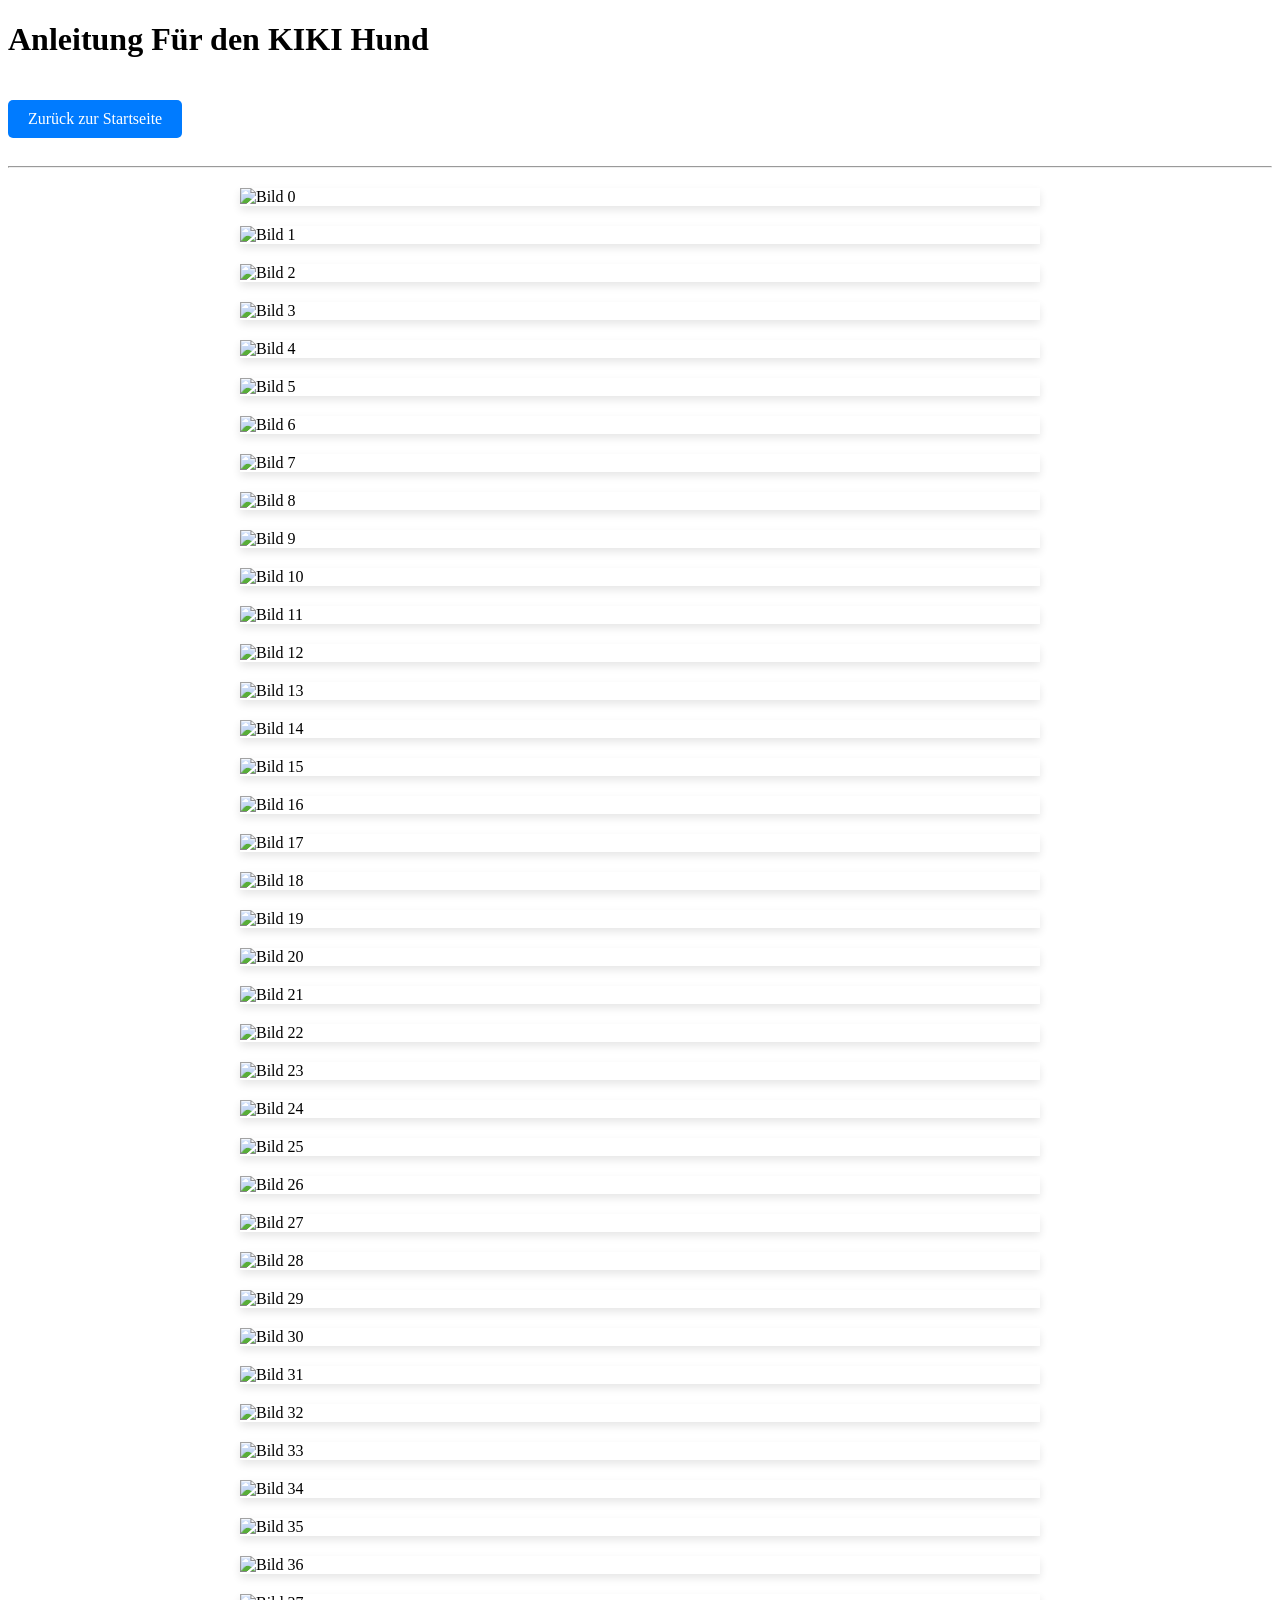
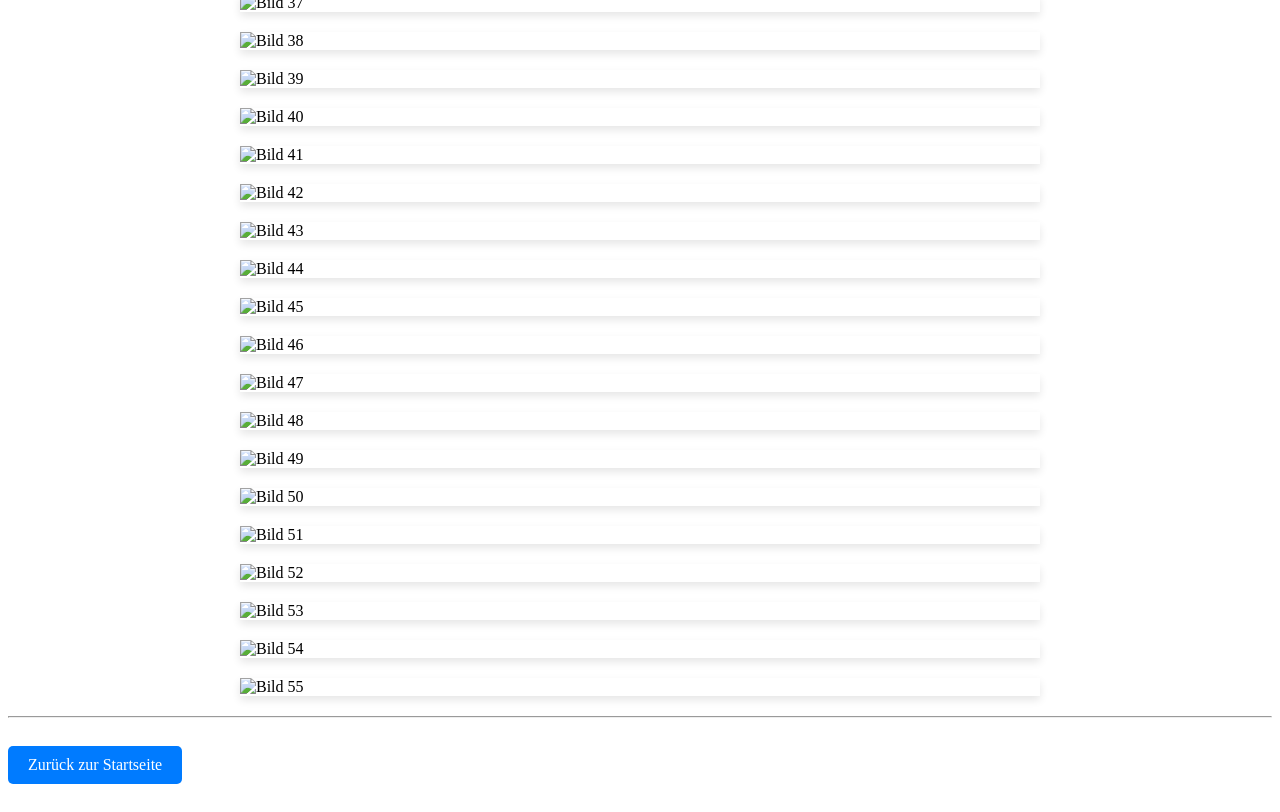
==== web.html @ b8572a60 "Add files via upload" ====
<!DOCTYPE html>
<html>
<head>
    <meta charset="UTF-8">
    <title>Bildergalerie kiki (0.jpg bis 55.jpg)</title>
    <style>
        .gallery img {
            width: 100%;       
            max-width: 800px;  
            height: auto;      
            display: block;    
            margin: 20px auto; 
            box-shadow: 0 4px 8px rgba(0,0,0,0.1); 
        }
        .back-button {
            display: inline-block;
            padding: 10px 20px;
            font-size: 16px;
            color: white;
            background-color: #007BFF;
            text-decoration: none;
            border-radius: 5px; 
            border: none;
            cursor: pointer;
            margin: 20px 0; /* Abstand */
        }
        .back-button:hover {
            background-color: #0056b3;
        }
    </style>
</head>
<body>

    <h1>Anleitung Für den KIKI Hund</h1>
    
    <!-- Button am ANFANG -->
    <a href="Roberta.html" class="back-button">Zurück zur Startseite</a>

    <hr>
    
    <div class="gallery">
        <img src="kiki/0.jpg" alt="Bild 0">
        <img src="kiki/1.jpg" alt="Bild 1">
        <img src="kiki/2.jpg" alt="Bild 2">
        <img src="kiki/3.jpg" alt="Bild 3">
        <img src="kiki/4.jpg" alt="Bild 4">
        <img src="kiki/5.jpg" alt="Bild 5">
        <img src="kiki/6.jpg" alt="Bild 6">
        <img src="kiki/7.jpg" alt="Bild 7">
        <img src="kiki/8.jpg" alt="Bild 8">
        <img src="kiki/9.jpg" alt="Bild 9">
        <img src="kiki/10.jpg" alt="Bild 10">
        <img src="kiki/11.jpg" alt="Bild 11">
        <img src="kiki/12.jpg" alt="Bild 12">
        <img src="kiki/13.jpg" alt="Bild 13">
        <img src="kiki/14.jpg" alt="Bild 14">
        <img src="kiki/15.jpg" alt="Bild 15">
        <img src="kiki/16.jpg" alt="Bild 16">
        <img src="kiki/17.jpg" alt="Bild 17">
        <img src="kiki/18.jpg" alt="Bild 18">
        <img src="kiki/19.jpg" alt="Bild 19">
        <img src="kiki/20.jpg" alt="Bild 20">
        <img src="kiki/21.jpg" alt="Bild 21">
        <img src="kiki/22.jpg" alt="Bild 22">
        <img src="kiki/23.jpg" alt="Bild 23">
        <img src="kiki/24.jpg" alt="Bild 24">
        <img src="kiki/25.jpg" alt="Bild 25">
        <img src="kiki/26.jpg" alt="Bild 26">
        <img src="kiki/27.jpg" alt="Bild 27">
        <img src="kiki/28.jpg" alt="Bild 28">
        <img src="kiki/29.jpg" alt="Bild 29">
        <img src="kiki/30.jpg" alt="Bild 30">
        <img src="kiki/31.jpg" alt="Bild 31">
        <img src="kiki/32.jpg" alt="Bild 32">
        <img src="kiki/33.jpg" alt="Bild 33">
        <img src="kiki/34.jpg" alt="Bild 34">
        <img src="kiki/35.jpg" alt="Bild 35">
        <img src="kiki/36.jpg" alt="Bild 36">
        <img src="kiki/37.jpg" alt="Bild 37">
        <img src="kiki/38.jpg" alt="Bild 38">
        <img src="kiki/39.jpg" alt="Bild 39">
        <img src="kiki/40.jpg" alt="Bild 40">
        <img src="kiki/41.jpg" alt="Bild 41">
        <img src="kiki/42.jpg" alt="Bild 42">
        <img src="kiki/43.jpg" alt="Bild 43">
        <img src="kiki/44.jpg" alt="Bild 44">
        <img src="kiki/45.jpg" alt="Bild 45">
        <img src="kiki/46.jpg" alt="Bild 46">
        <img src="kiki/47.jpg" alt="Bild 47">
        <img src="kiki/48.jpg" alt="Bild 48">
        <img src="kiki/49.jpg" alt="Bild 49">
        <img src="kiki/50.jpg" alt="Bild 50">
        <img src="kiki/51.jpg" alt="Bild 51">
        <img src="kiki/52.jpg" alt="Bild 52">
        <img src="kiki/53.jpg" alt="Bild 53">
        <img src="kiki/54.jpg" alt="Bild 54">
        <img src="kiki/55.jpg" alt="Bild 55">
    </div>
    
    <hr>

    <!-- Button am ENDE -->
    <a href="Roberta.html" class="back-button">Zurück zur Startseite</a>

</body>
</html>
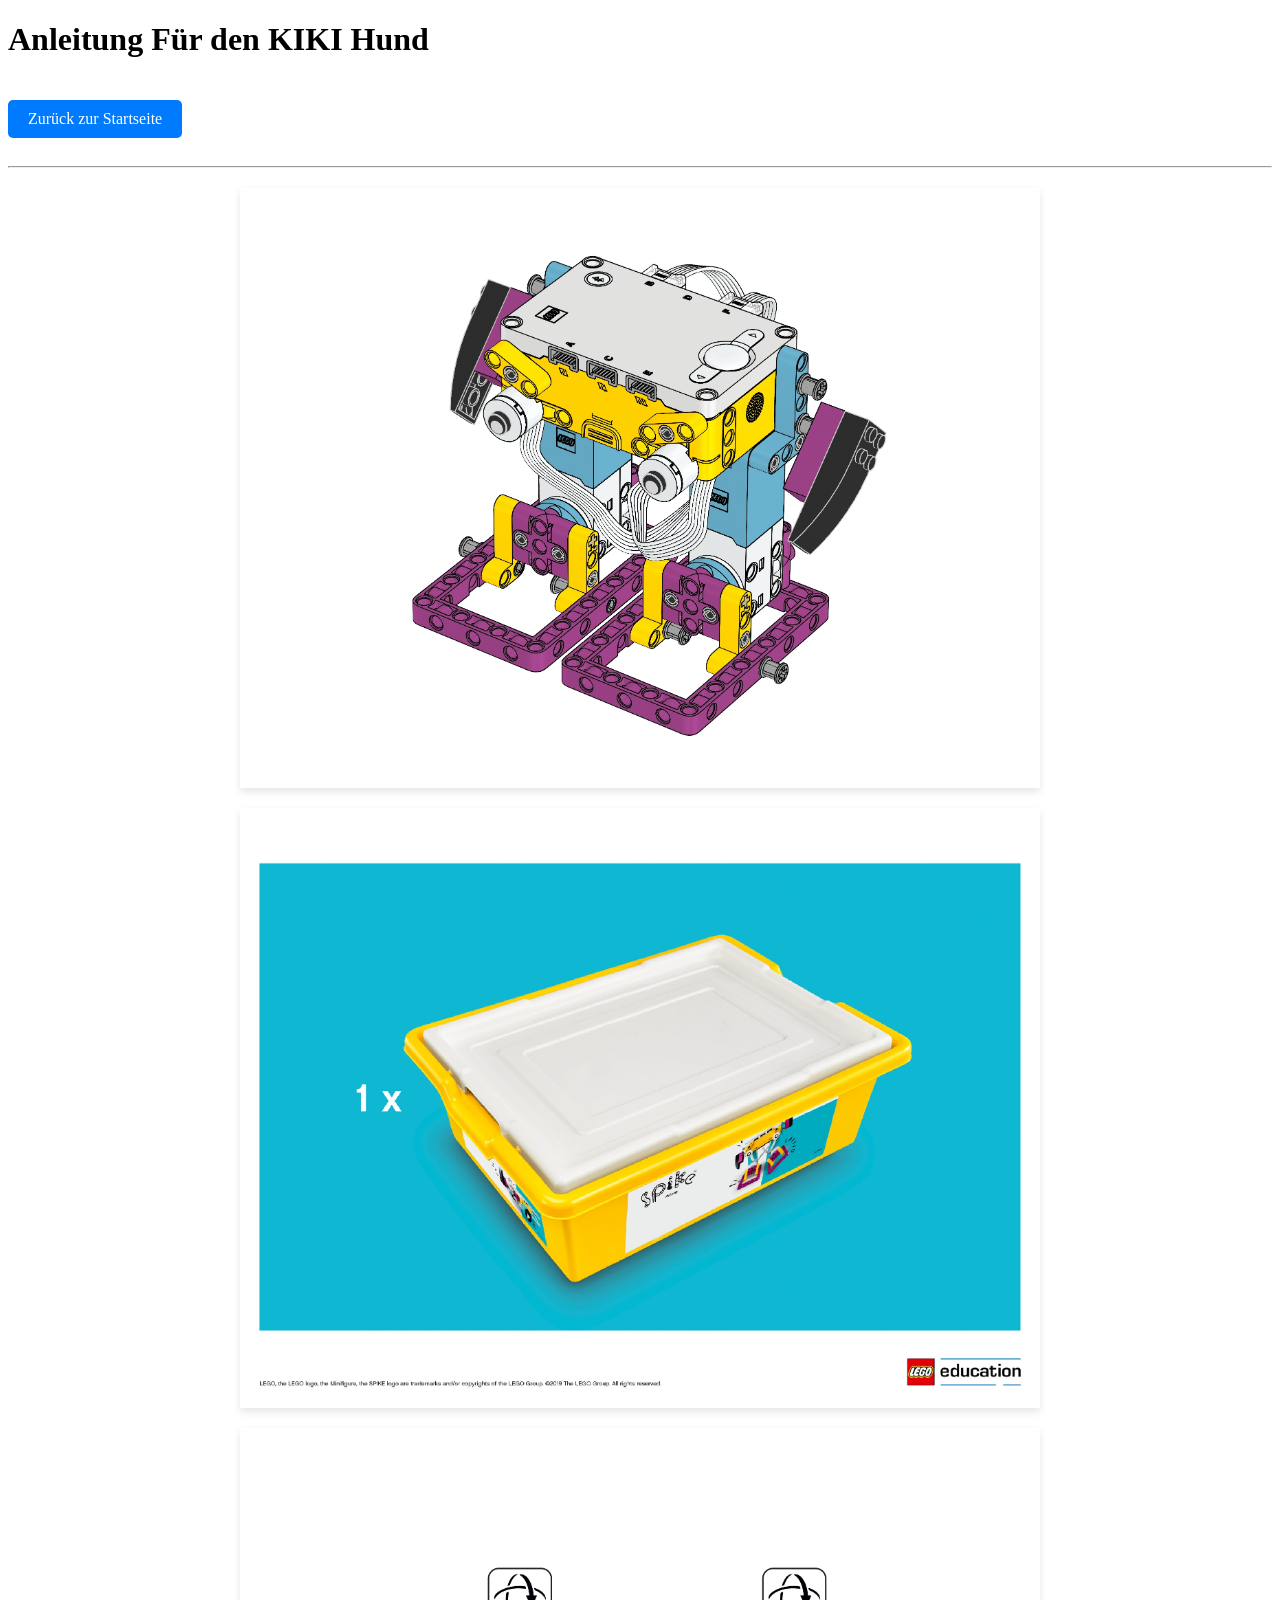
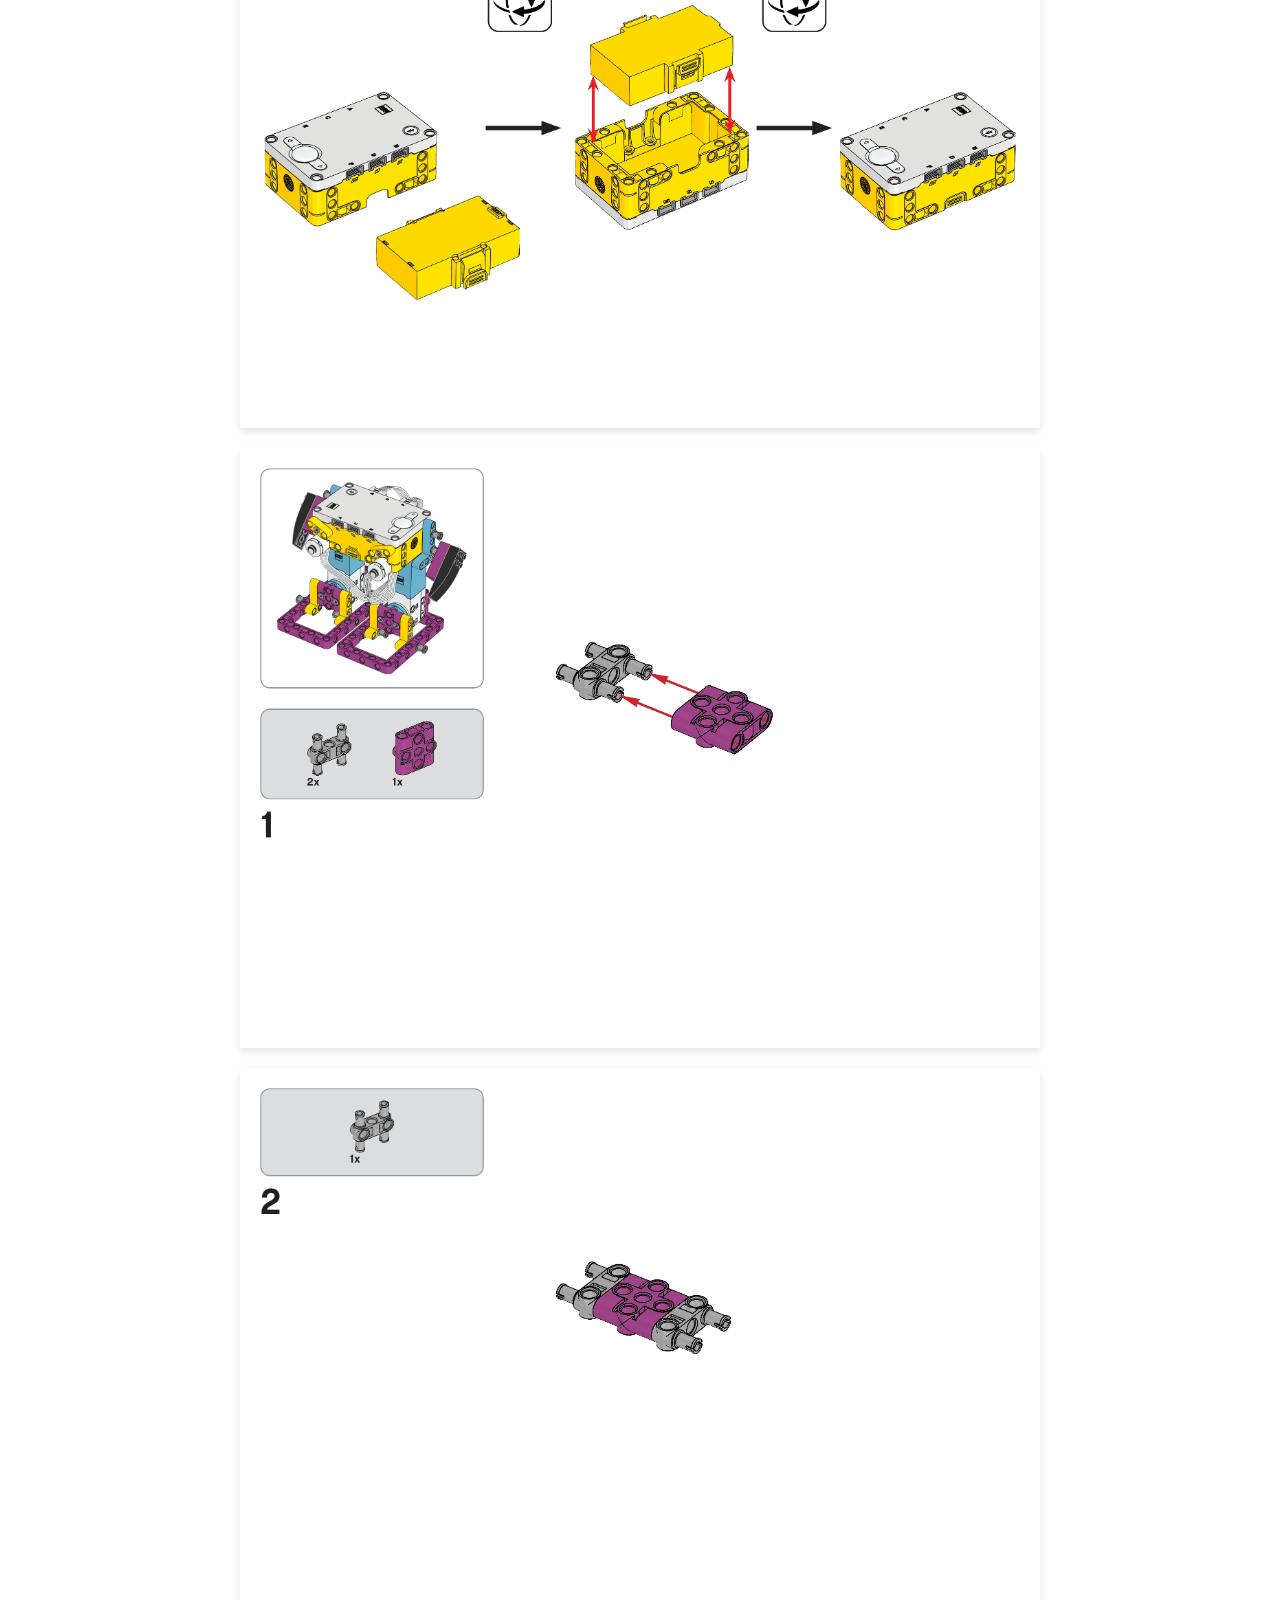
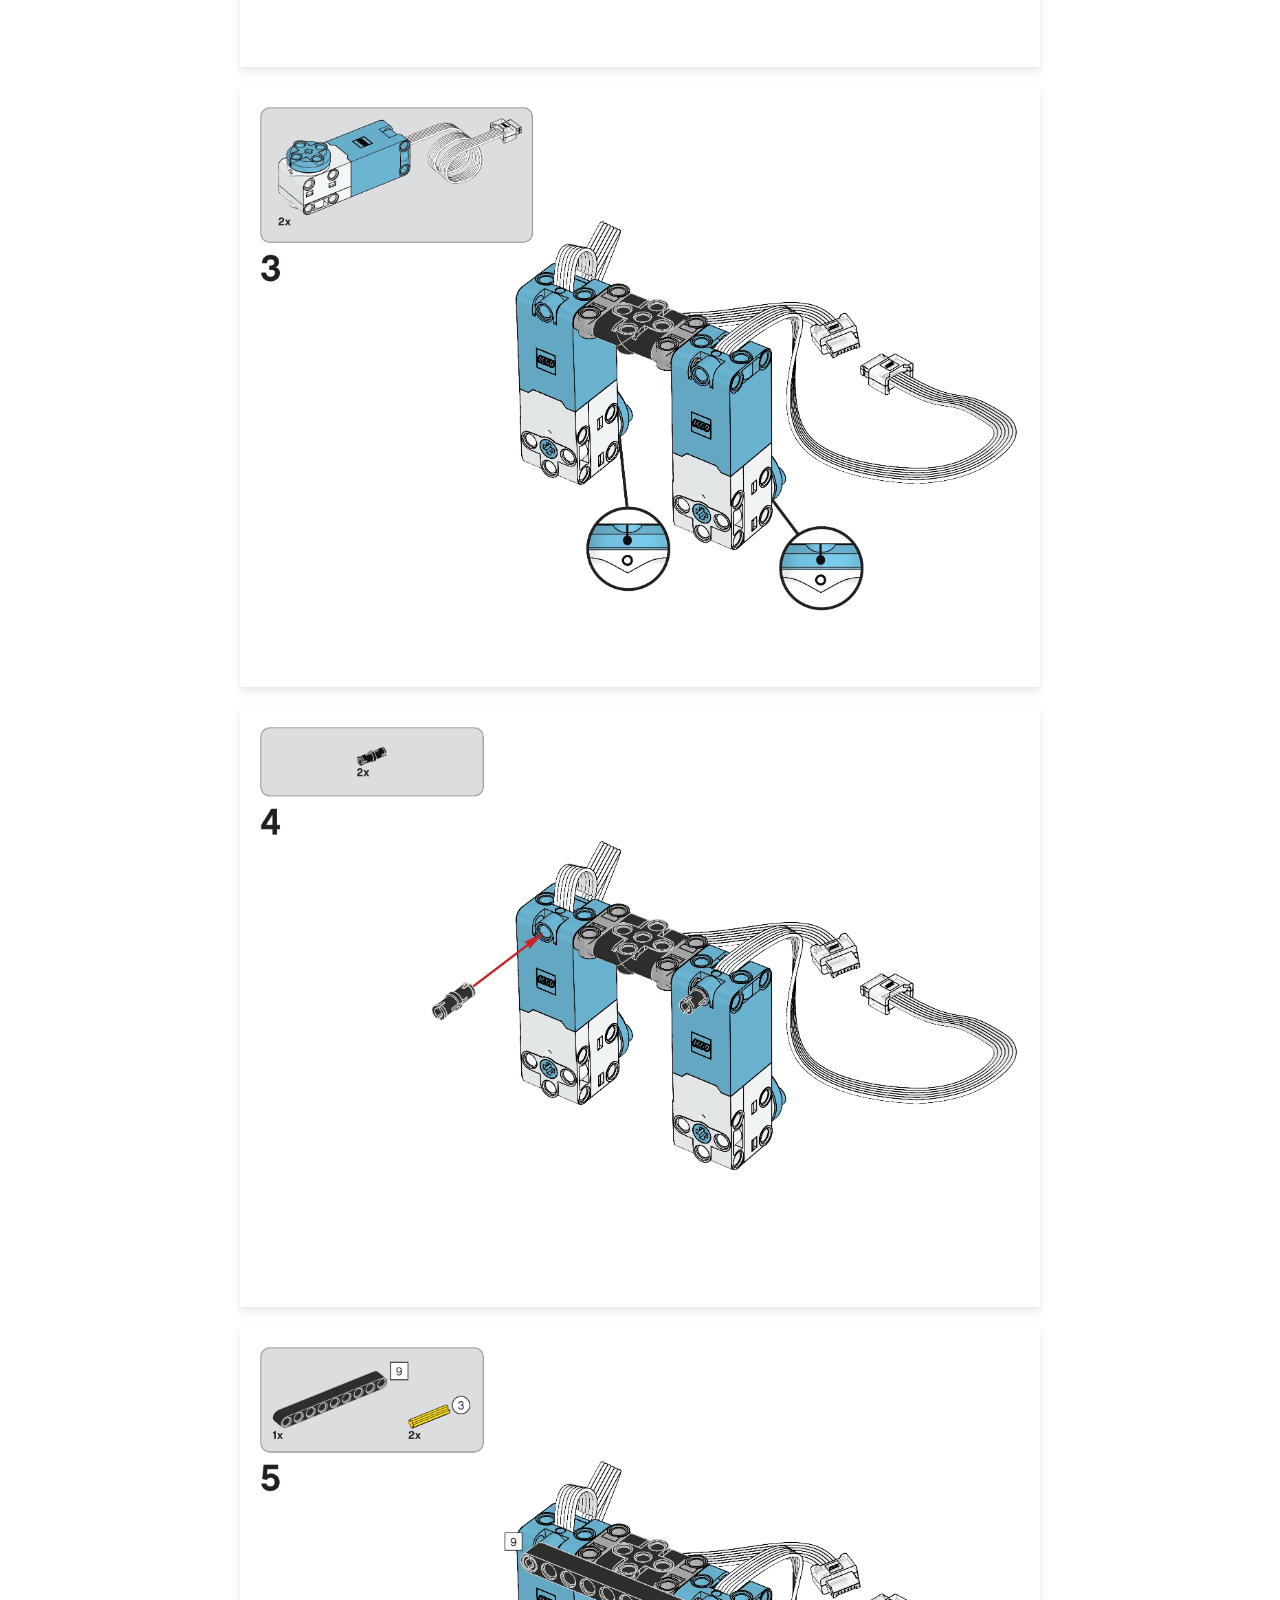
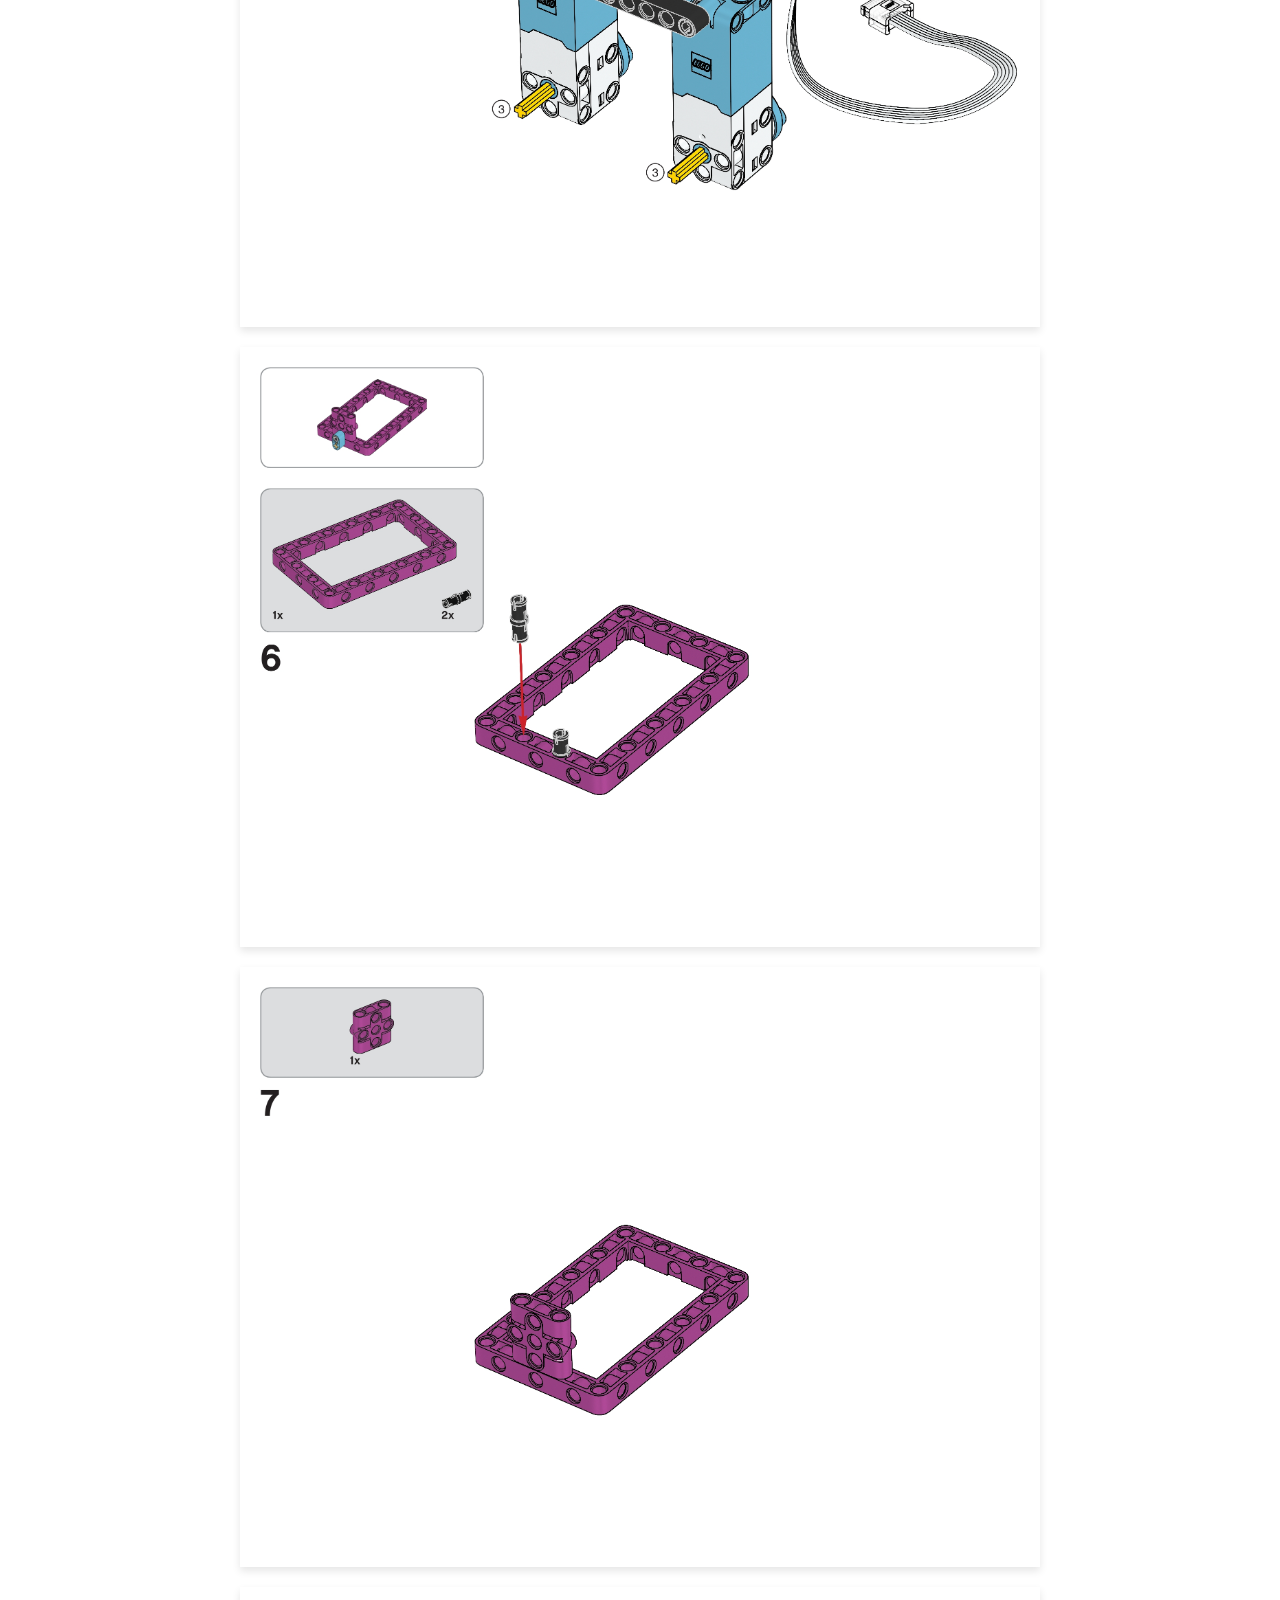
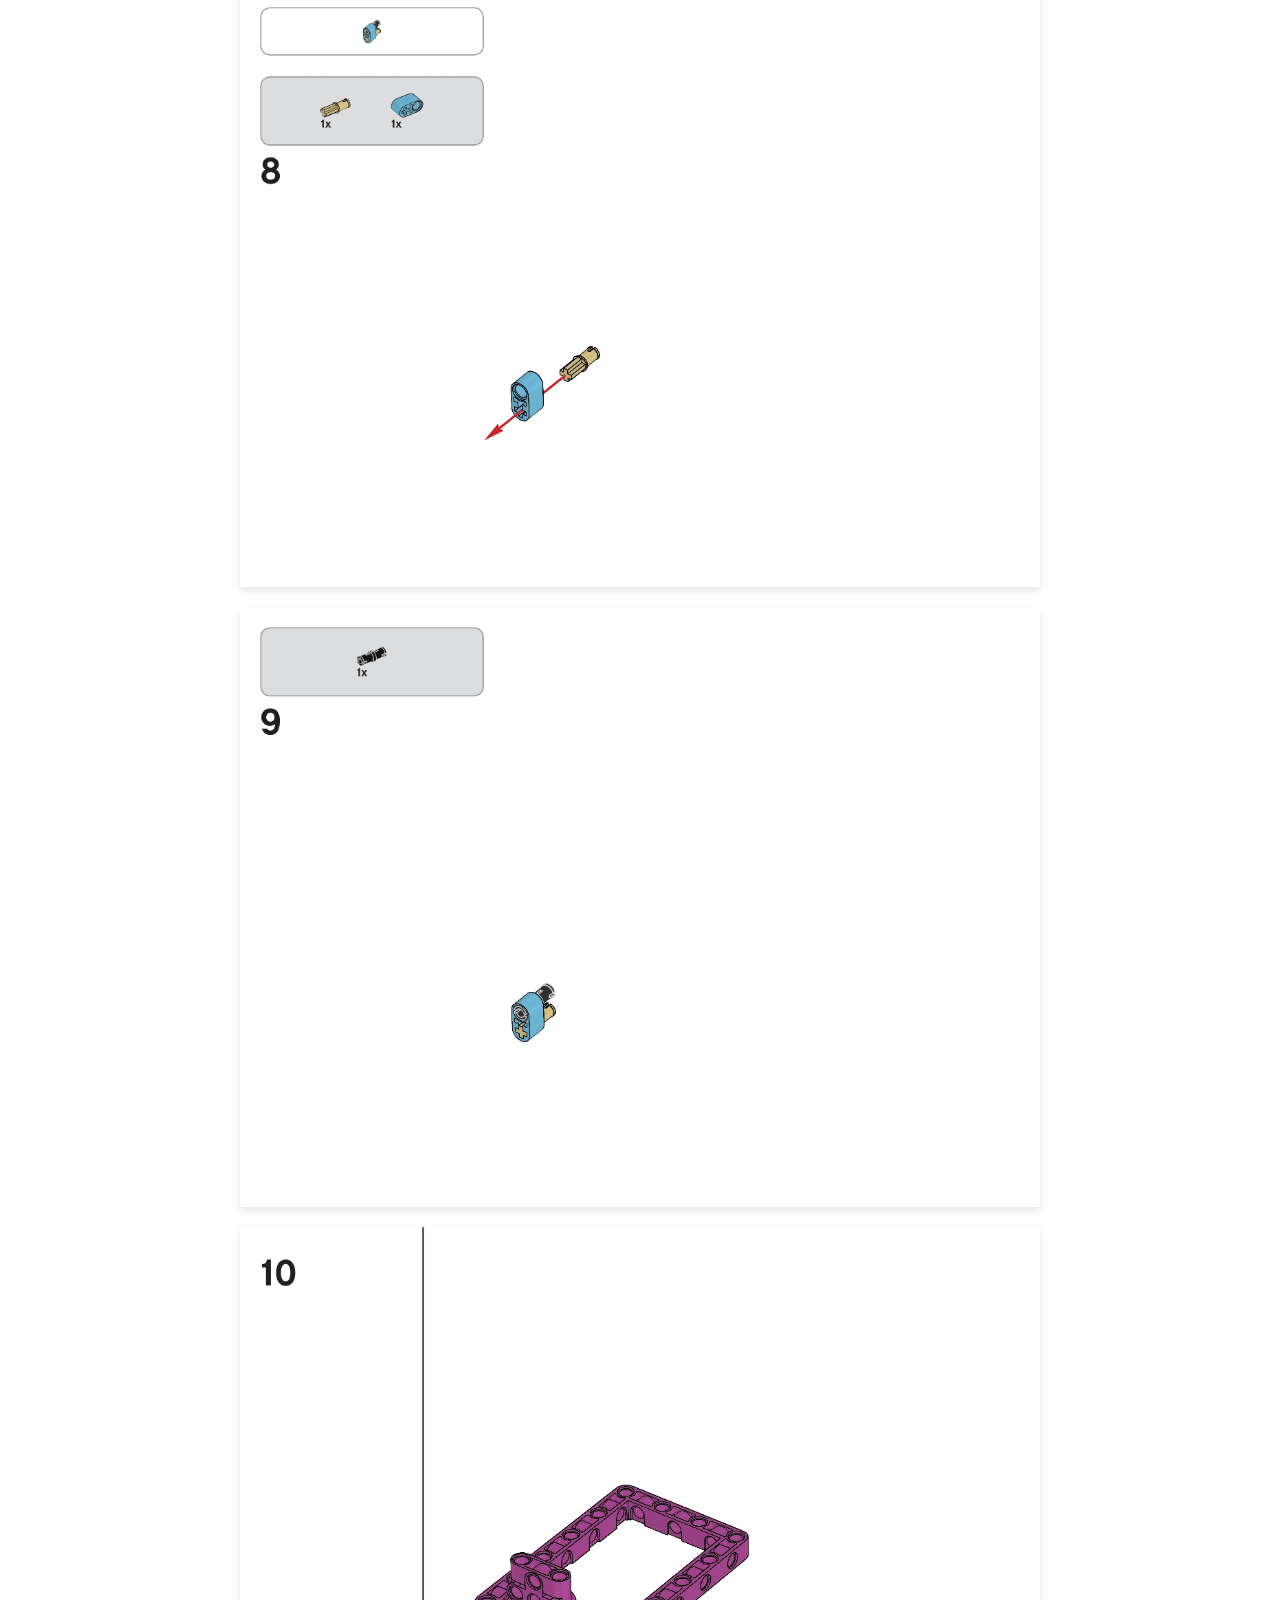
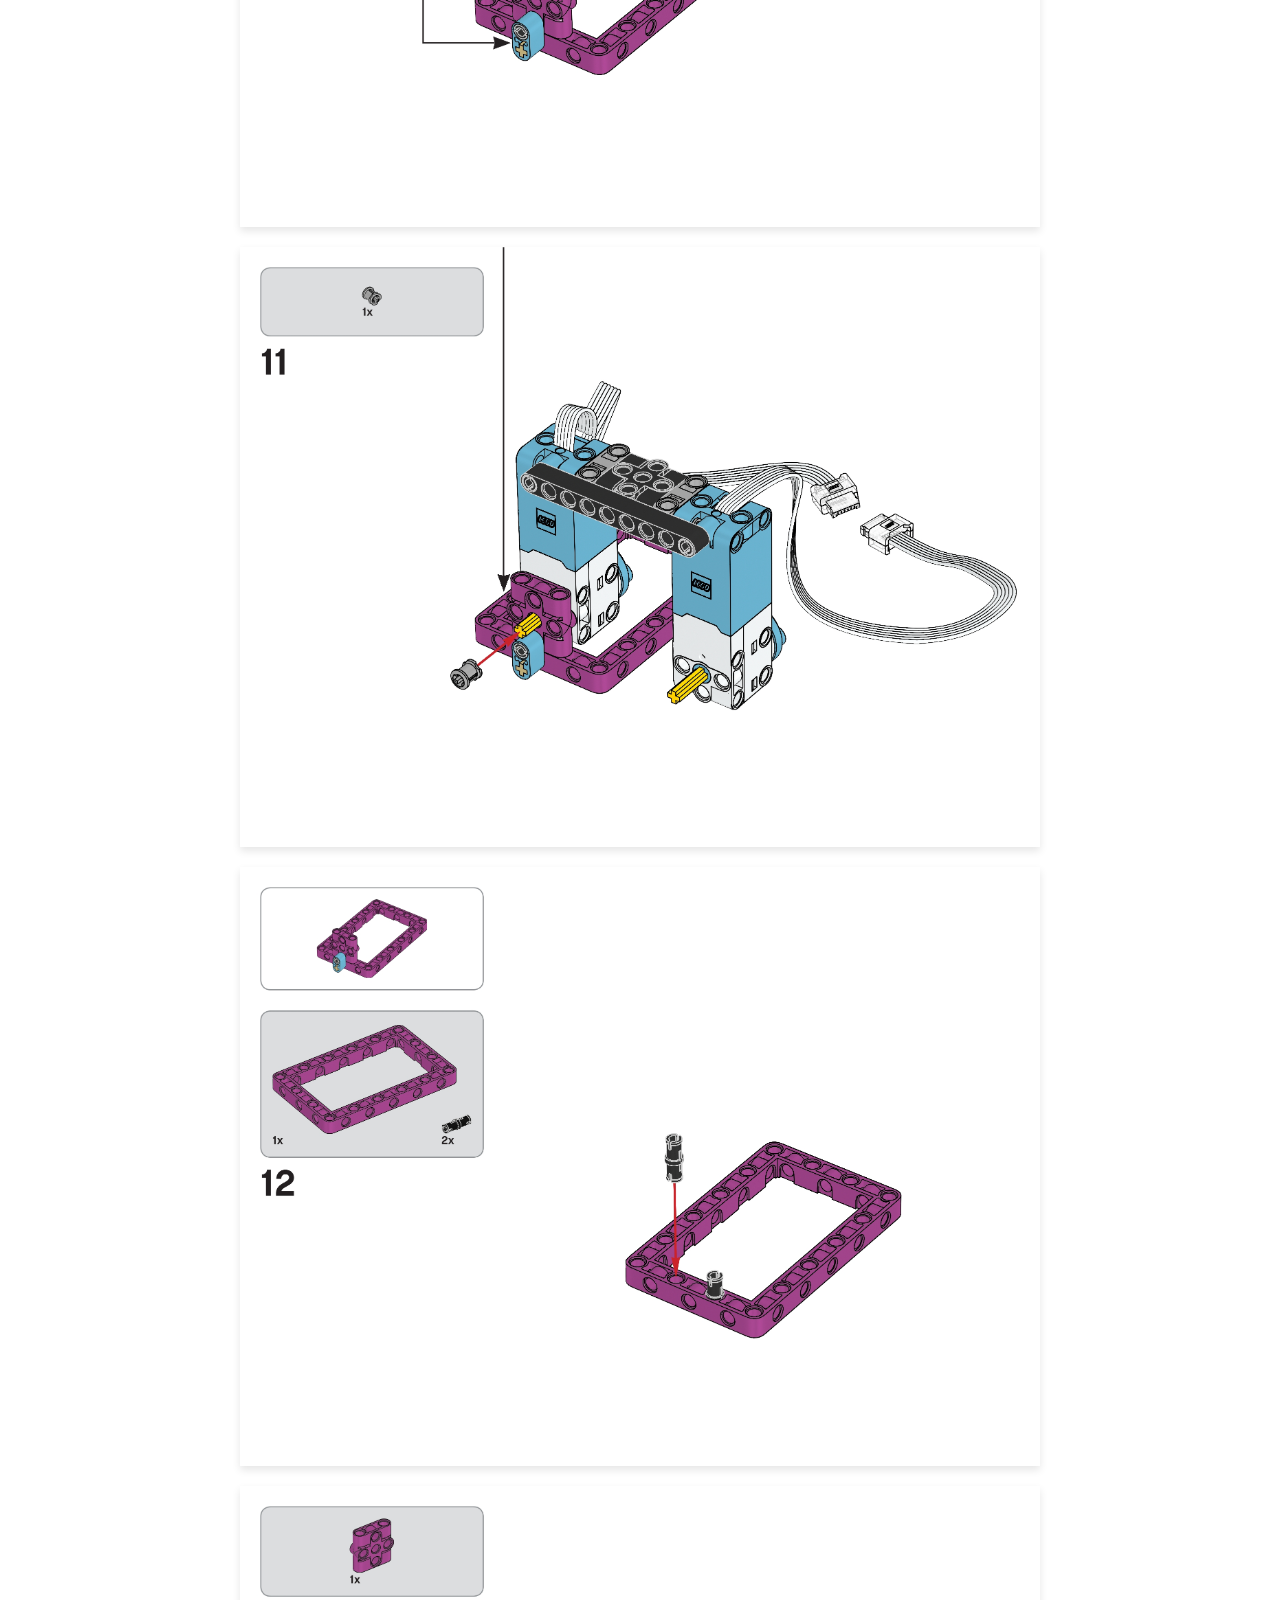
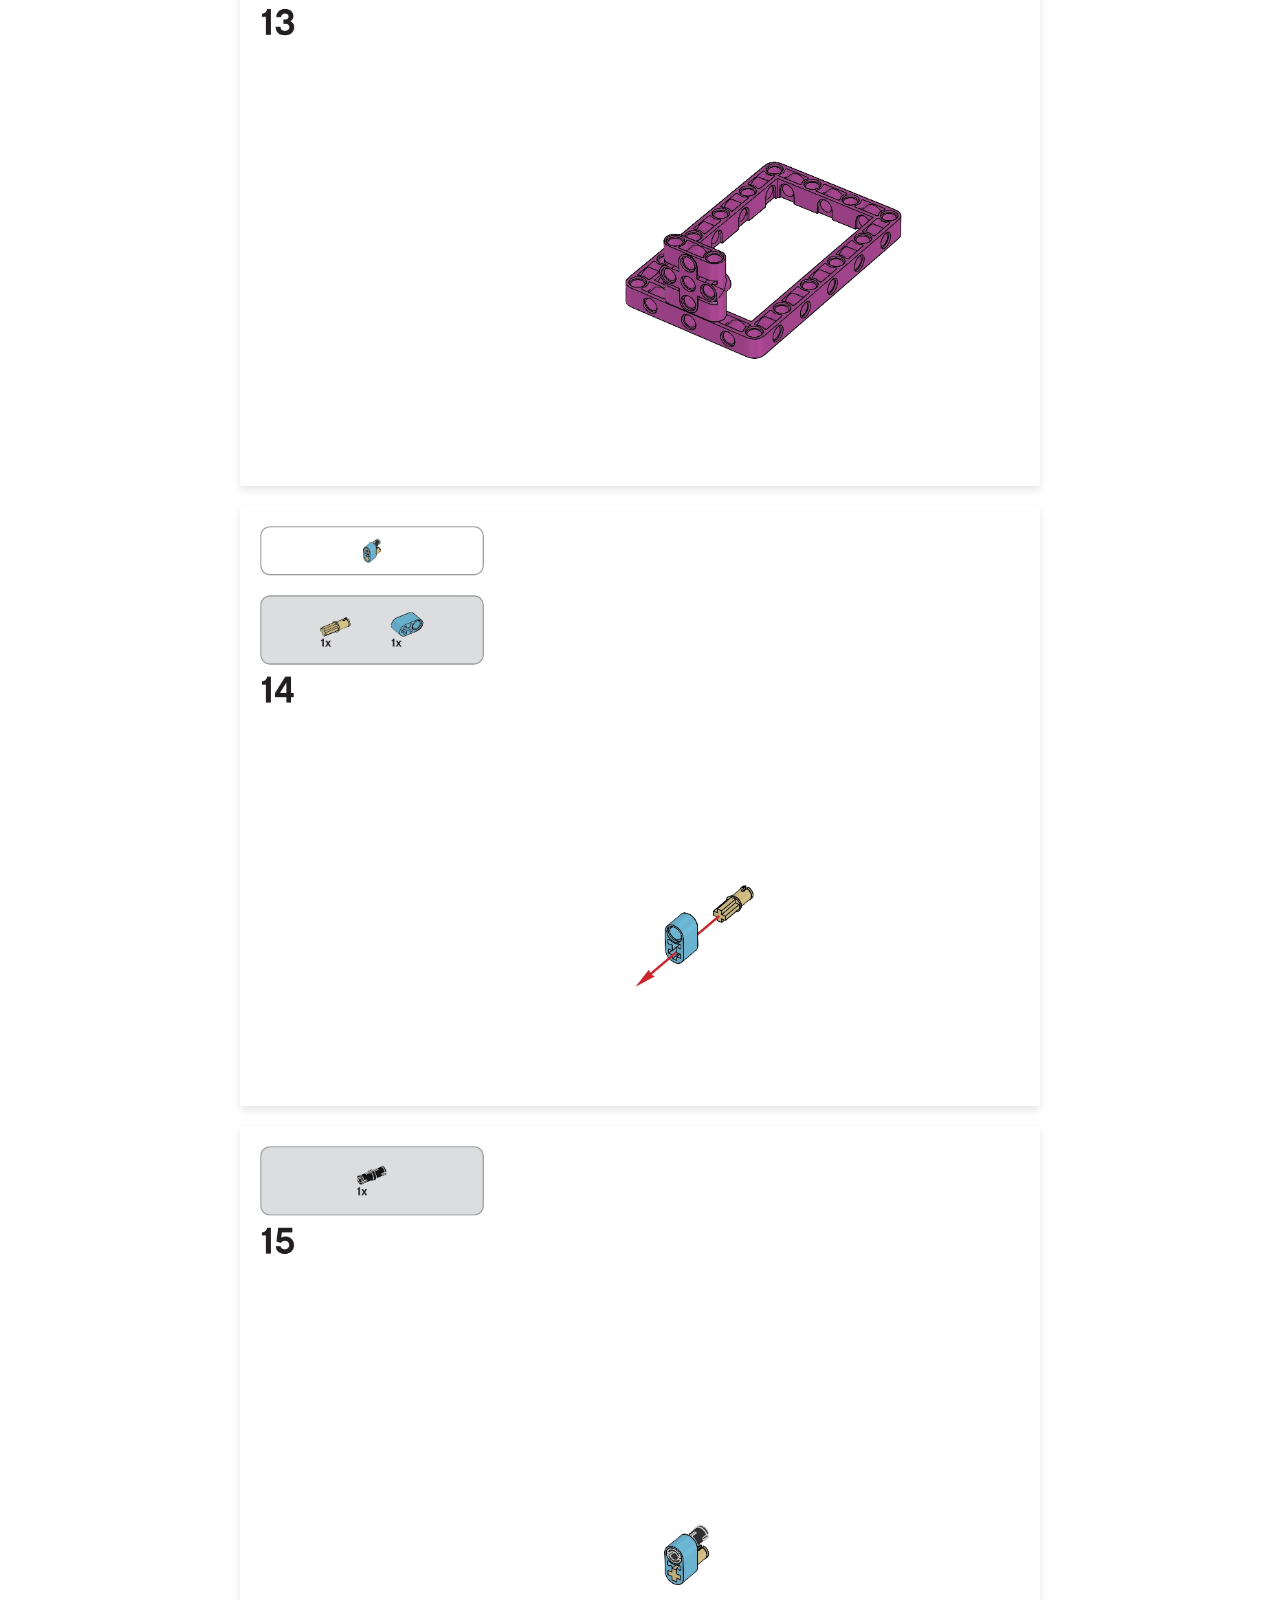
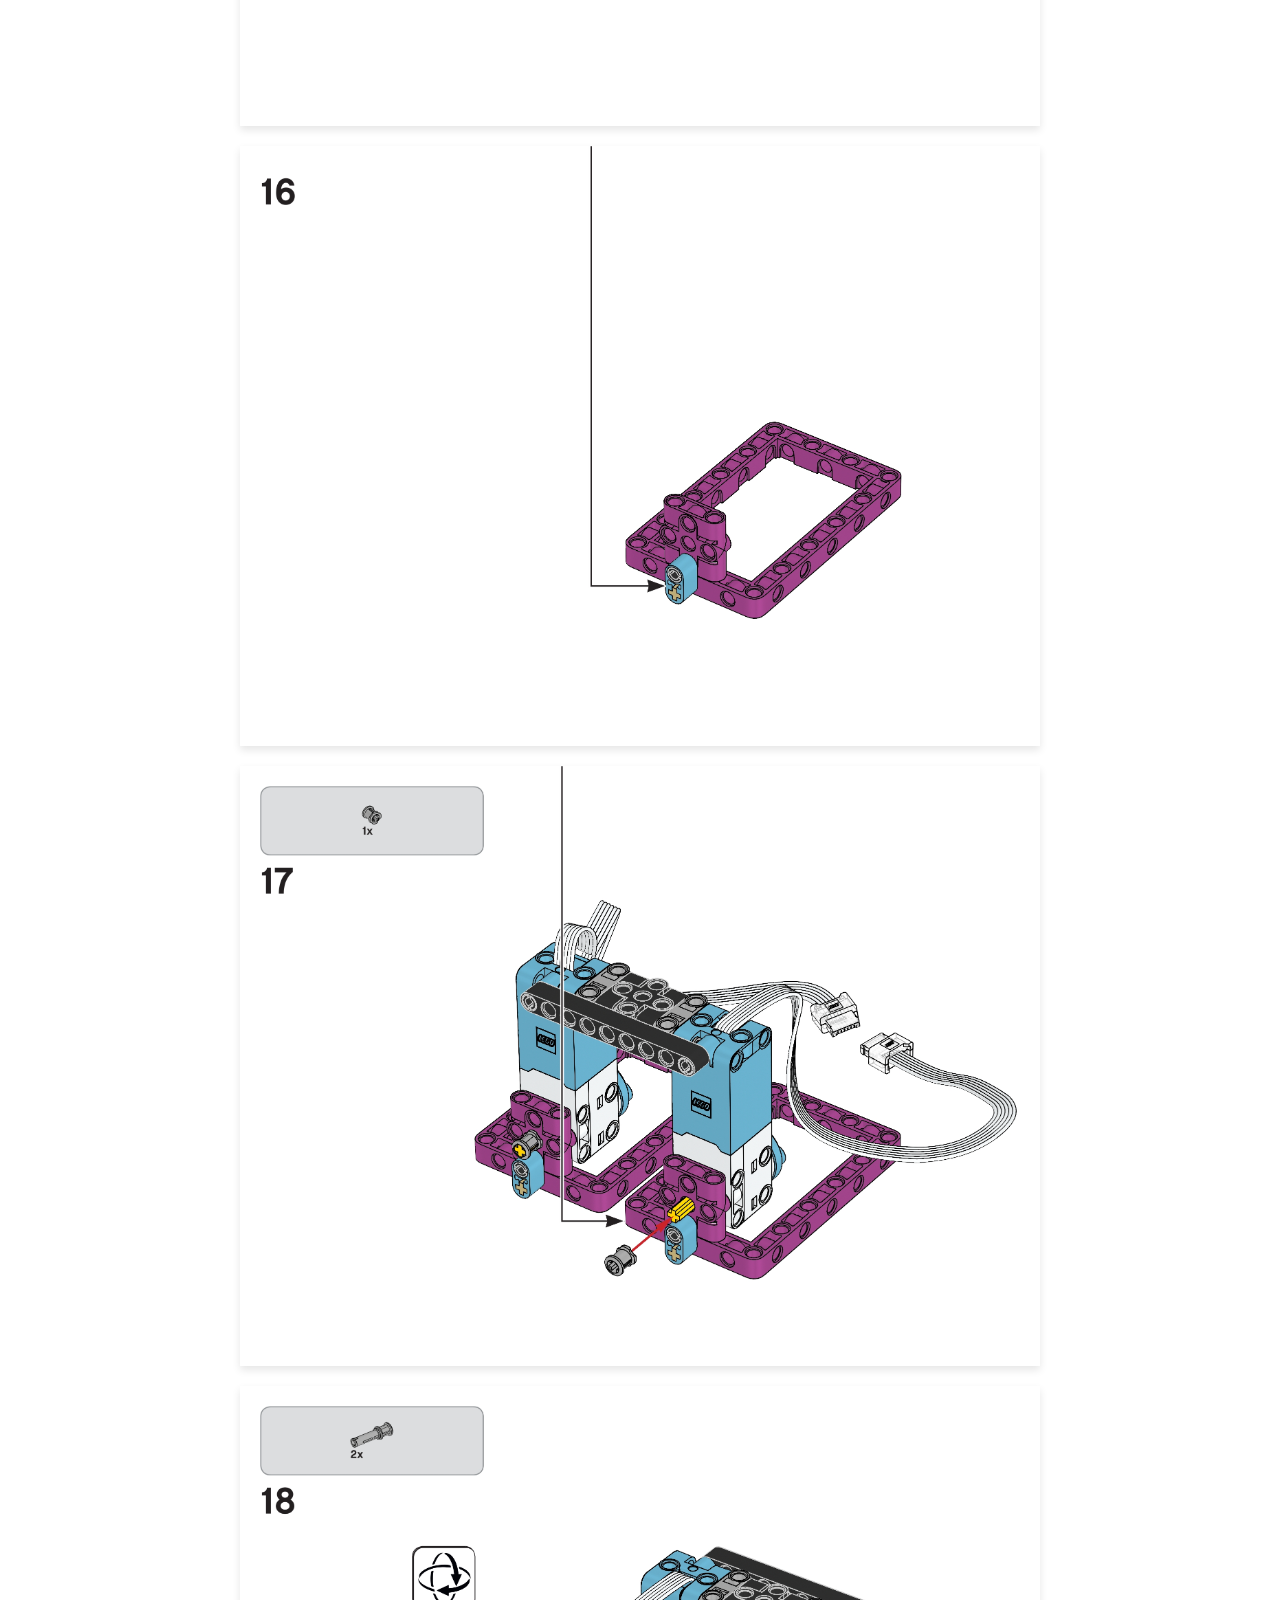
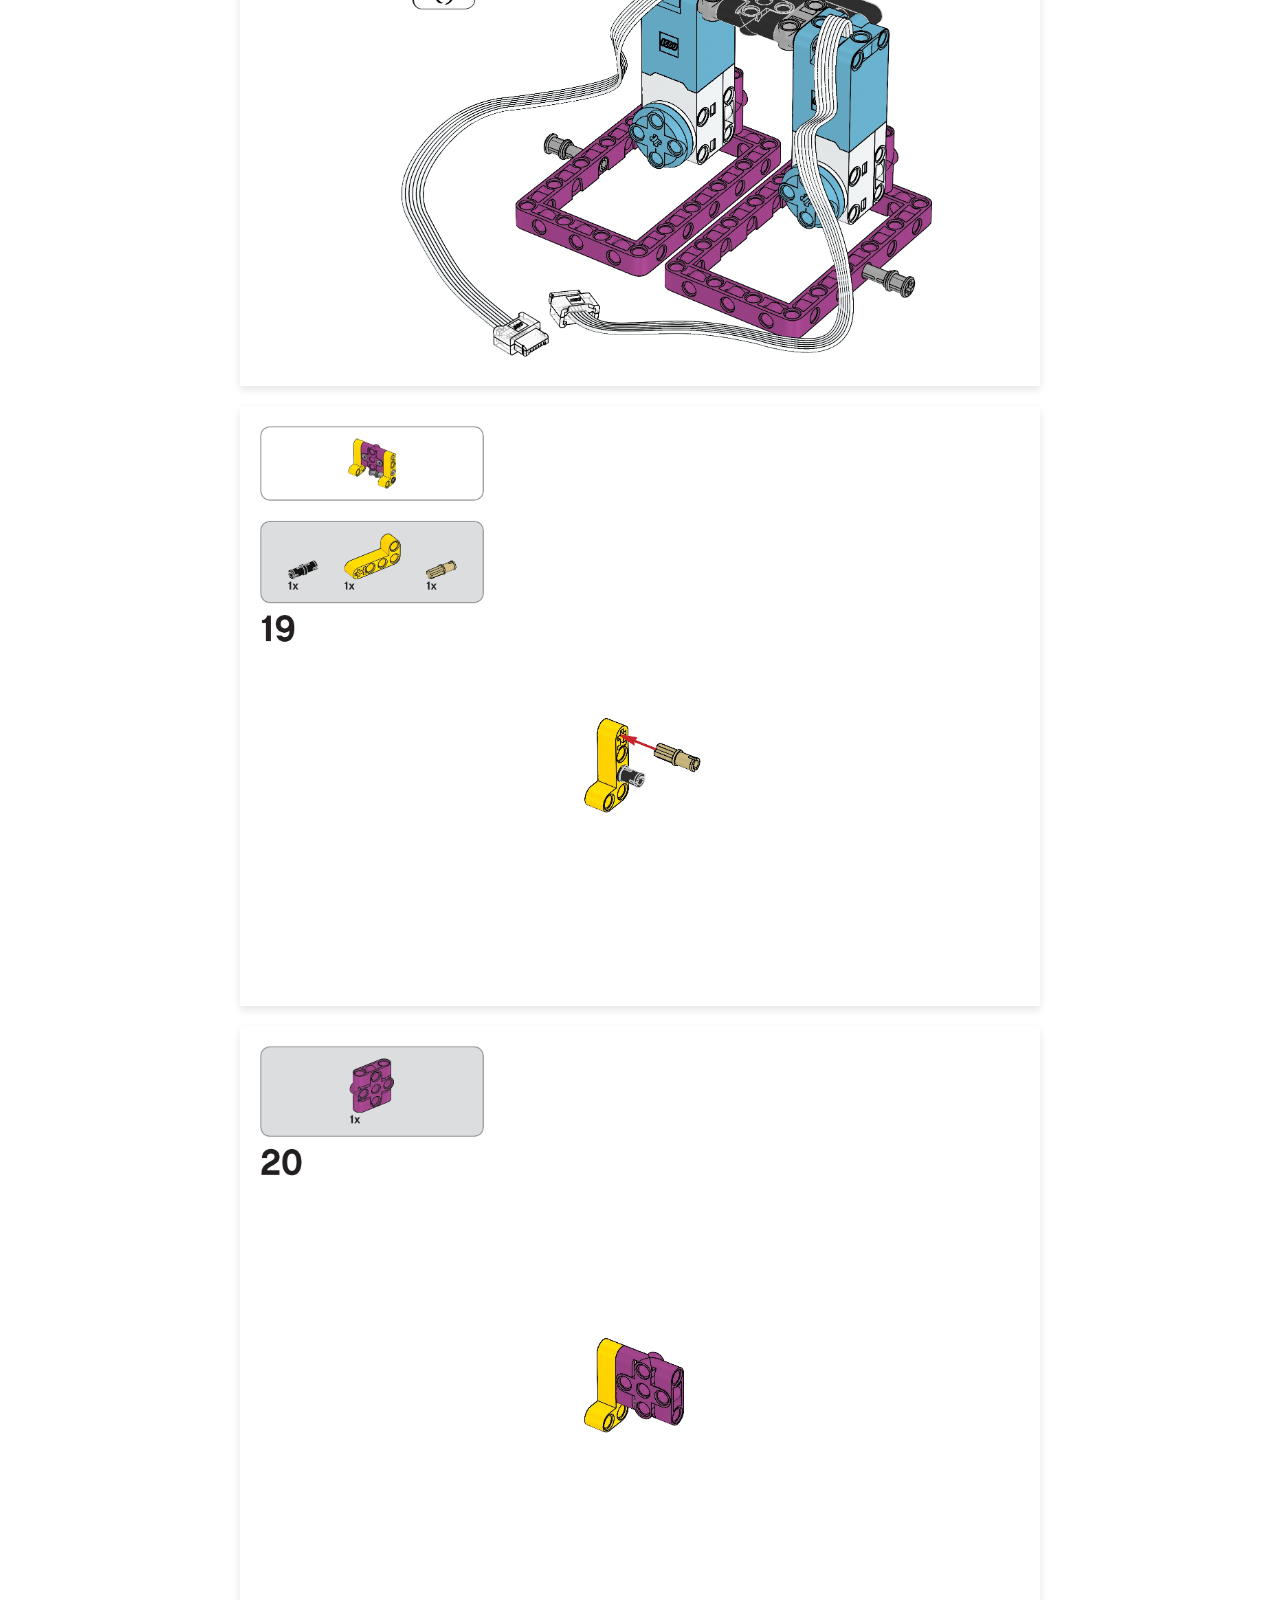
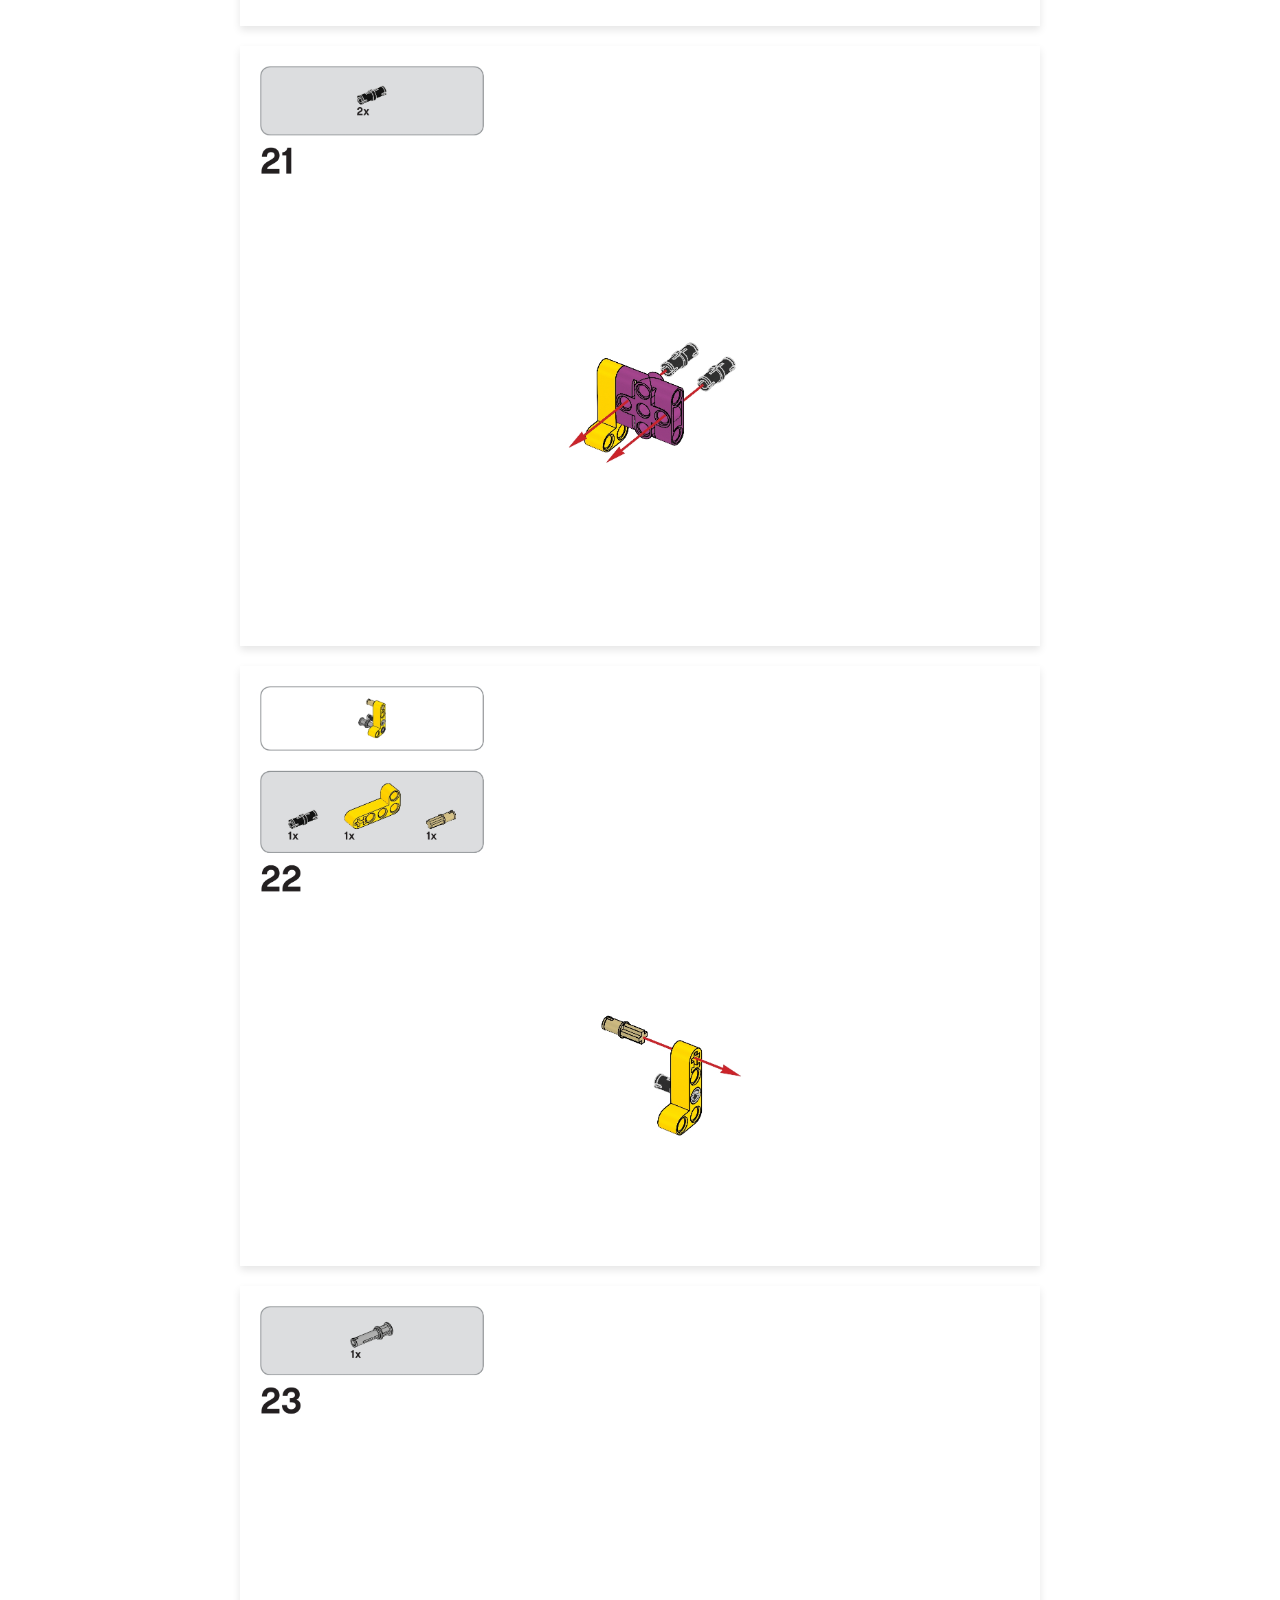
==== commit 98c09987: "Update web.html" ====
--- a/web.html
+++ b/web.html
@@ -34,7 +34,7 @@
     <h1>Anleitung Für den KIKI Hund</h1>
     
     <!-- Button am ANFANG -->
-    <a href="Roberta.html" class="back-button">Zurück zur Startseite</a>
+    <a href="index.html" class="back-button">Zurück zur Startseite</a>
 
     <hr>
     
@@ -103,4 +103,5 @@
     <a href="Roberta.html" class="back-button">Zurück zur Startseite</a>
 
 </body>
-</html>+
+</html>
